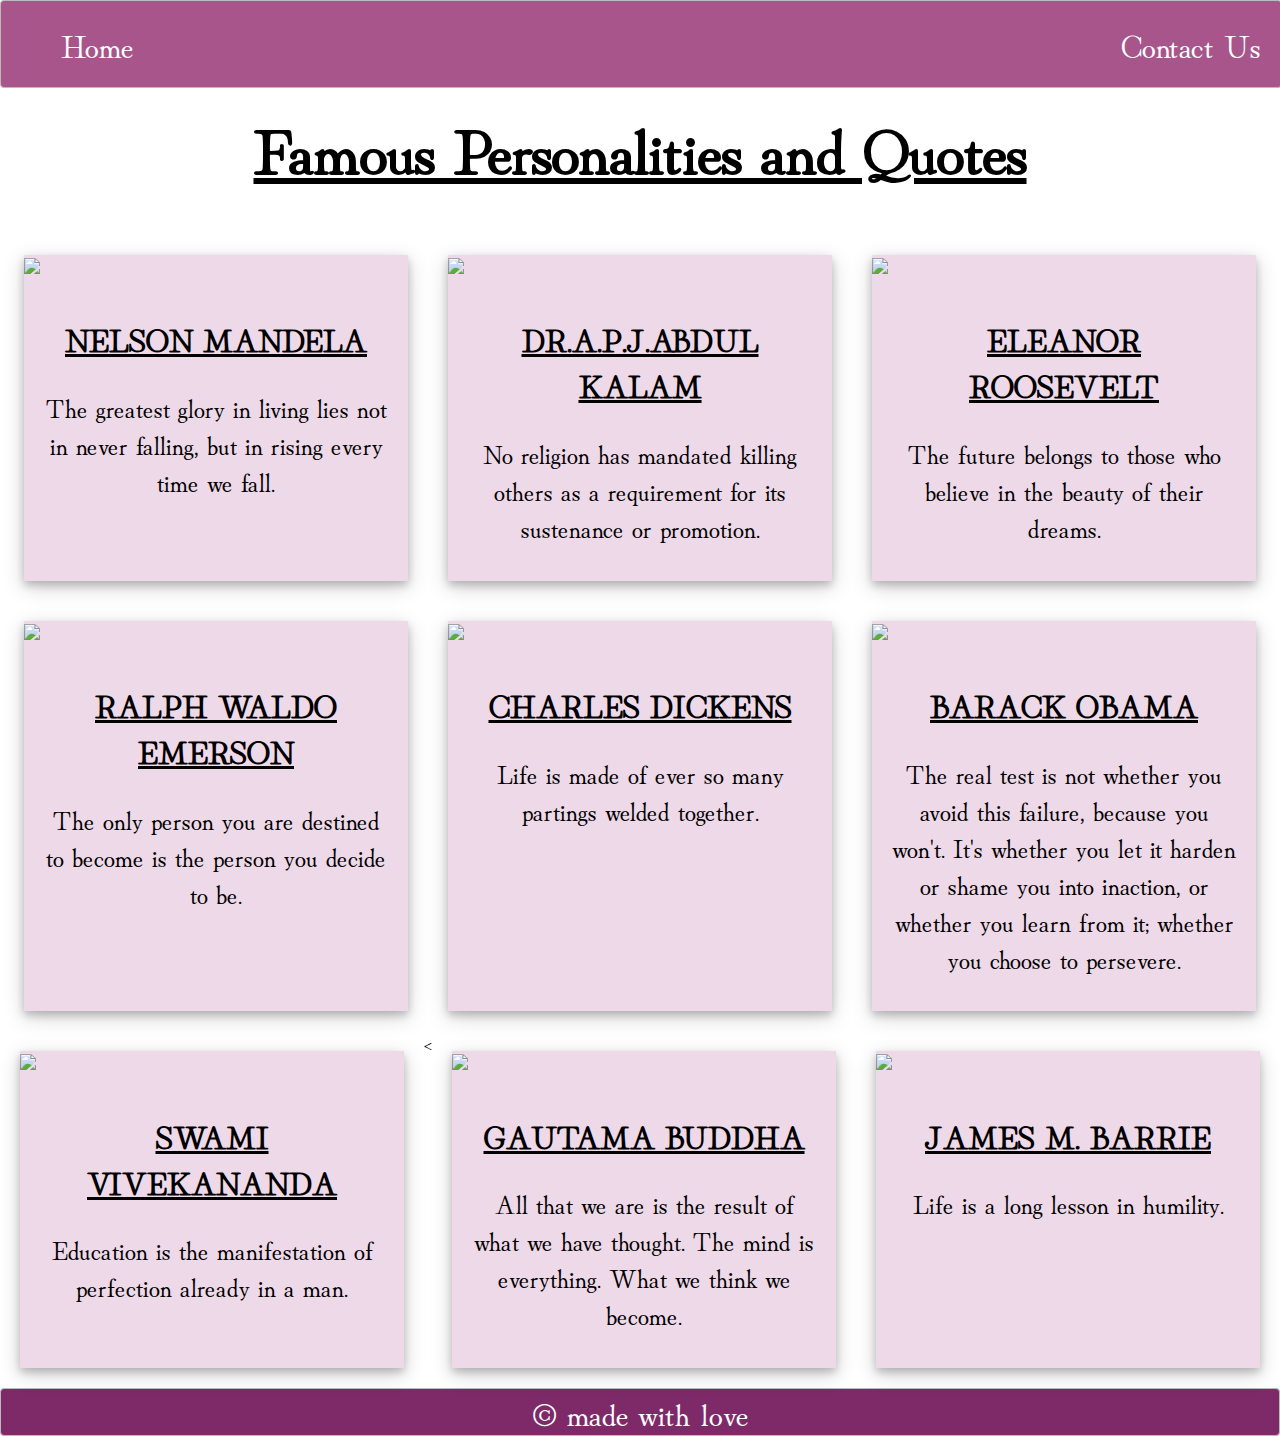
==== index.html @ 7e51a145 "Add files via upload" ====
<!DOCTYPE html>
<html>
<head>
	<meta charset="utf-8">
	<title>image gallery</title>
	<link rel="stylesheet" type="text/css" href="style.css">
	<link href="https://fonts.googleapis.com/css2?family=Hina+Mincho&display=swap" rel="stylesheet">
</head>
<body>
	<header>
		<nav class="zone zone-1 background sticky">
			<ul class="main-nav">
				<li class="lis"><a href="index.html">Home</a></li>
				<li class="push"><a href="contact.html">Contact Us</a></li>
			</ul>
		</nav>
	</header>
	<h1>Famous Personalities and Quotes</h1>
	<div class="container">
			<div class="polaroid">
				<img src="https://cdn.britannica.com/93/173193-050-639D3239/Nelson-Mandela-South-African.jpg">
				<div class="quote">
					<h2>NELSON MANDELA</h2>
					<p>The greatest glory in living lies not in never falling, but in rising every time we fall.</p>
				</div>
			</div>
			<div class="polaroid">
				<img src="https://m.media-amazon.com/images/I/61i2hXgi3cL._SL1500_.jpg">
				<div class="quote">
					<h2>Dr.A.P.J.Abdul Kalam</h2>
					<p>No religion has mandated killing others as a requirement for its sustenance or promotion.</p>
				</div>
			</div>
			<div class="polaroid">
				<img src="http://img.timeinc.net/time/photoessays/2010/powerful_women/eleanor_roosevelt_alt.jpg">
				<div class="quote">
					<h2>Eleanor Roosevelt</h2>
					<p>The future belongs to those who believe in the beauty of their dreams.</p>
				</div>
			</div>
			<div class="polaroid">
				<img src="https://upload.wikimedia.org/wikipedia/commons/d/d5/Ralph_Waldo_Emerson_ca1857_retouched.jpg">
				<div class="quote">
					<h2>Ralph Waldo Emerson</h2>
					<p>The only person you are destined to become is the person you decide to be.</p>
				</div>
			</div>
			<div class="polaroid">
				<img src="https://cdn.britannica.com/52/75052-050-777F7105/Charles-Dickens.jpg">
				<div class="quote">
					<h2>charles dickens</h2>
					<p>Life is made of ever so many partings welded together.</p>
				</div>
			</div>
			<div class="polaroid">
				<img src="https://media.gq.com/photos/56436afea3bd50211a99c42d/master/w_1600%2Cc_limit/obama-gq-1215-05.jpg">
				<div class="quote">
					<h2>barack obama</h2>
					<p>The real test is not whether you avoid this failure, because you won't. It's whether you let it harden or shame you into inaction, or whether you learn from it; whether you choose to persevere.</p>
				</div>
			</div>
			<div class="polaroid">
				<img src="https://www.rkmvnarendrapur.org/img/swami-vivekananda-images.jpg">
				<div class="quote">
					<h2>Swami Vivekananda</h2>
					<p>Education is the manifestation of perfection already in a man.</p>
				</div>
			</div>
			<
			<div class="polaroid">
				<img src="https://static.wikia.nocookie.net/vsbattles/images/5/5f/Gautama.jpg/revision/latest?cb=20210305191628">
				<div class="quote">
					<h2>Gautama Buddha</h2>
					<p>All that we are is the result of what we have thought. The mind is everything. What we think we become.</p>
				</div>
			</div>

		<div class="polaroid">
				<img src="https://sites.udel.edu/britlitwiki/files//2018/06/j.m._barrie.jpg">
				<div class="quote">
					<h2>James M. Barrie</h2>
					<p>Life is a long lesson in humility.</p>
				</div>
			</div>


	</div>
	<footer class="zone back">© made with love</footer>
</body>
</html>
---- style.css ----
body
{
  margin:auto 0;
	font-family:'Hina Mincho', serif;;
}
.container
{
	display: flex;
	flex-wrap: wrap;
	justify-content: center;
}
.zone {
    cursor:pointer;
    color:#FFF;
    font-size:2em;
    border-radius:4px;
    border:1px solid #bbb;
}
.zone-1
{
	transition: all 0.3s linear;
}
.zone-1:hover {
    -webkit-box-shadow:rgba(0,0,0,0.8) 0px 5px 15px, inset rgba(0,0,0,0.15) 0px -10px 20px;
    -moz-box-shadow:rgba(0,0,0,0.8) 0px 5px 15px, inset rgba(0,0,0,0.15) 0px -10px 20px;
    -o-box-shadow:rgba(0,0,0,0.8) 0px 5px 15px, inset rgba(0,0,0,0.15) 0px -10px 20px;
    box-shadow:rgba(0,0,0,0.8) 0px 5px 15px, inset rgba(0,0,0,0.15) 0px -10px 20px;
}
.background {
	background-color: rgb(167, 85, 138);
}

.sticky
	{
	  position: fixed;
	  top:0;
	  width:100%;
	}
	.main-nav
	{
	  display:flex;
	  list-style: none;
	  font-size: :0.4vw;
	  margin:0;
	}
.push
{
  margin-left: auto;
}
li{
  padding:20px
}
a{
  color: white;
  text-decoration: none;
	 display: flex;
transition: all 0.5s;
}
a:hover{
text-decoration: none;
transform: scale(1.1);
}

h1{
	margin-top: 100px;
	font-size: 5vw;
	text-align: center;
	text-decoration: underline;
}
.polaroid {
	width: 30%;
	background-color:rgb(238, 217, 232);
	box-shadow: 0 4px 8px 0 rgba(0, 0, 0, 0.2), 0 6px 20px 0 rgba(0, 0, 0, 0.19);
	transition: all 1s;
	margin: 20px
}
h2{
	font-size: 2.5vw;
	text-align: center;
	text-transform: uppercase;
	text-decoration: underline;
}
.quote
{
	color: black;
	text-align: center;
  padding: 10px 20px;
	font-size: 2vw;
}


img
{
	width: 100%;
	position: center;
  transition: all 1s;

}
.polaroid:hover
{
	transform: scale(1.05);
}
.back
{
	background-color:rgb(127, 42, 104);
}
footer
{
	text-align: center;
}
.about
{
	text-align: center;
	font-size: 2vw;
}
.backgroun
{
background-color: rgb(238, 217, 232);
}
.mail
{
	text-decoration: underline;
}
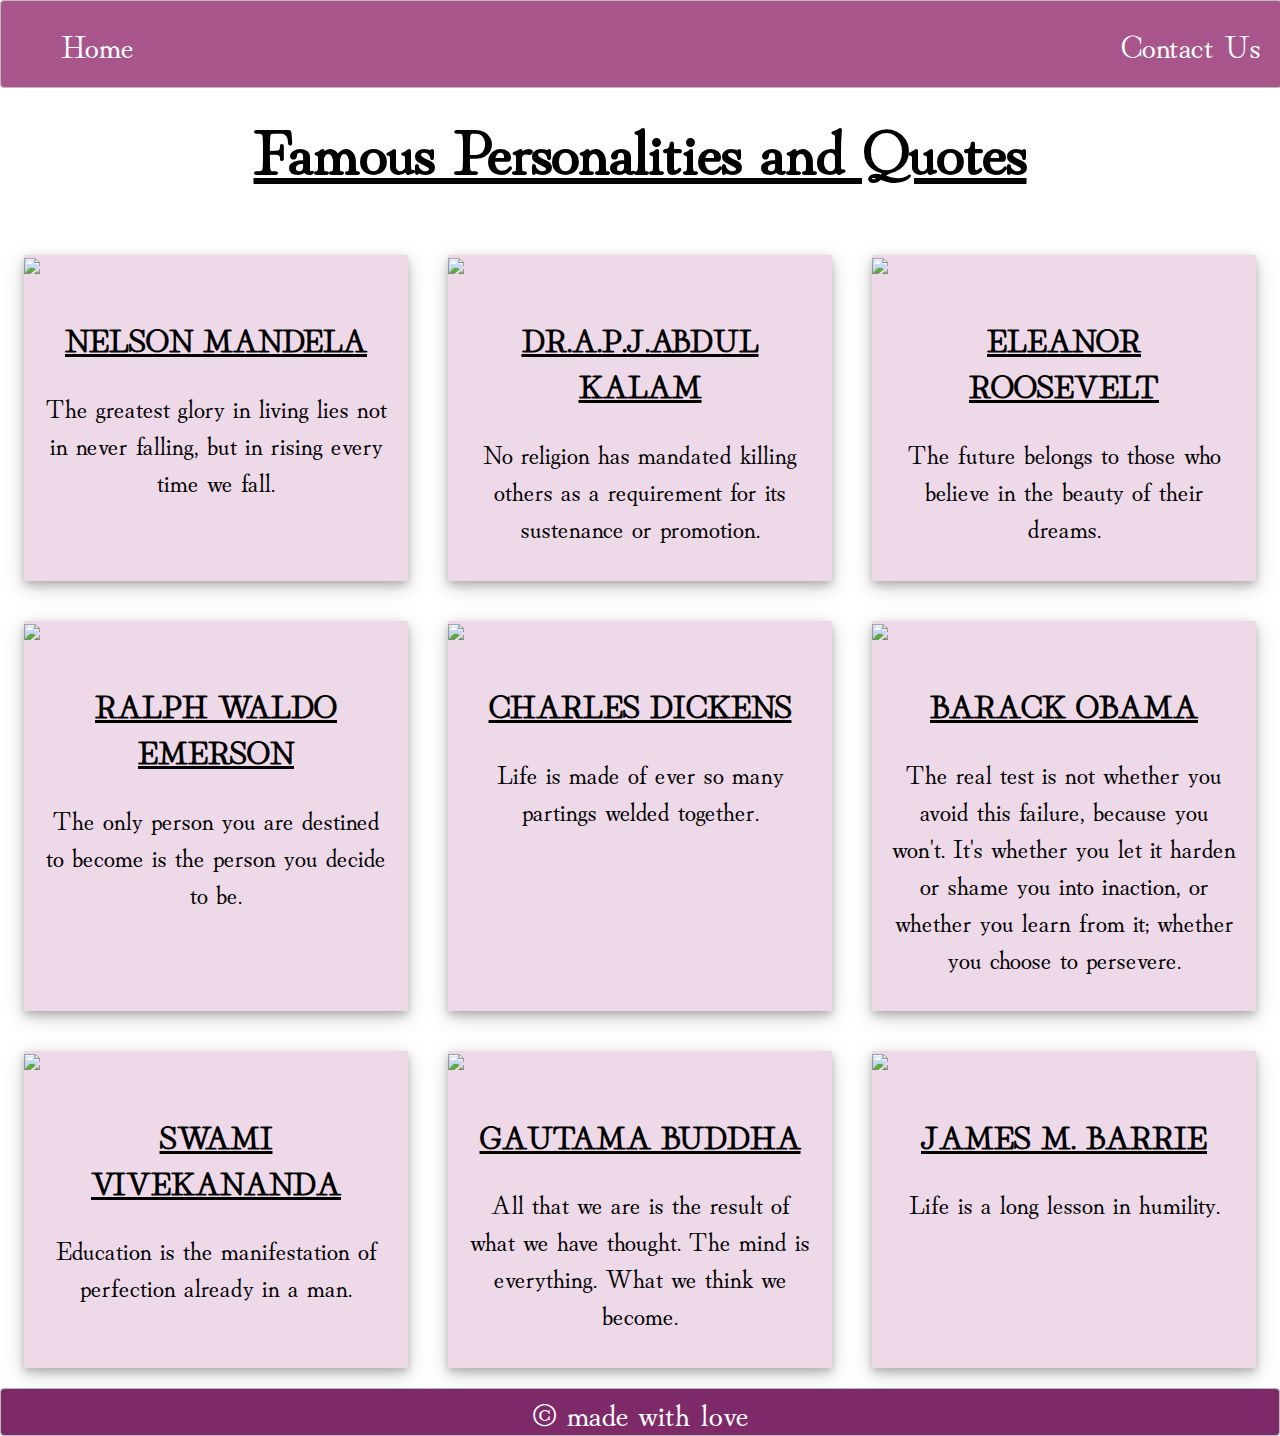
==== commit dfee3987: "Update index.html" ====
--- a/index.html
+++ b/index.html
@@ -66,9 +66,9 @@
 					<p>Education is the manifestation of perfection already in a man.</p>
 				</div>
 			</div>
-			<
+			
 			<div class="polaroid">
-				<img src="https://static.wikia.nocookie.net/vsbattles/images/5/5f/Gautama.jpg/revision/latest?cb=20210305191628">
+				<img src="https://sunisht.in/uploads/2020/04/gautam.jpg">
 				<div class="quote">
 					<h2>Gautama Buddha</h2>
 					<p>All that we are is the result of what we have thought. The mind is everything. What we think we become.</p>
